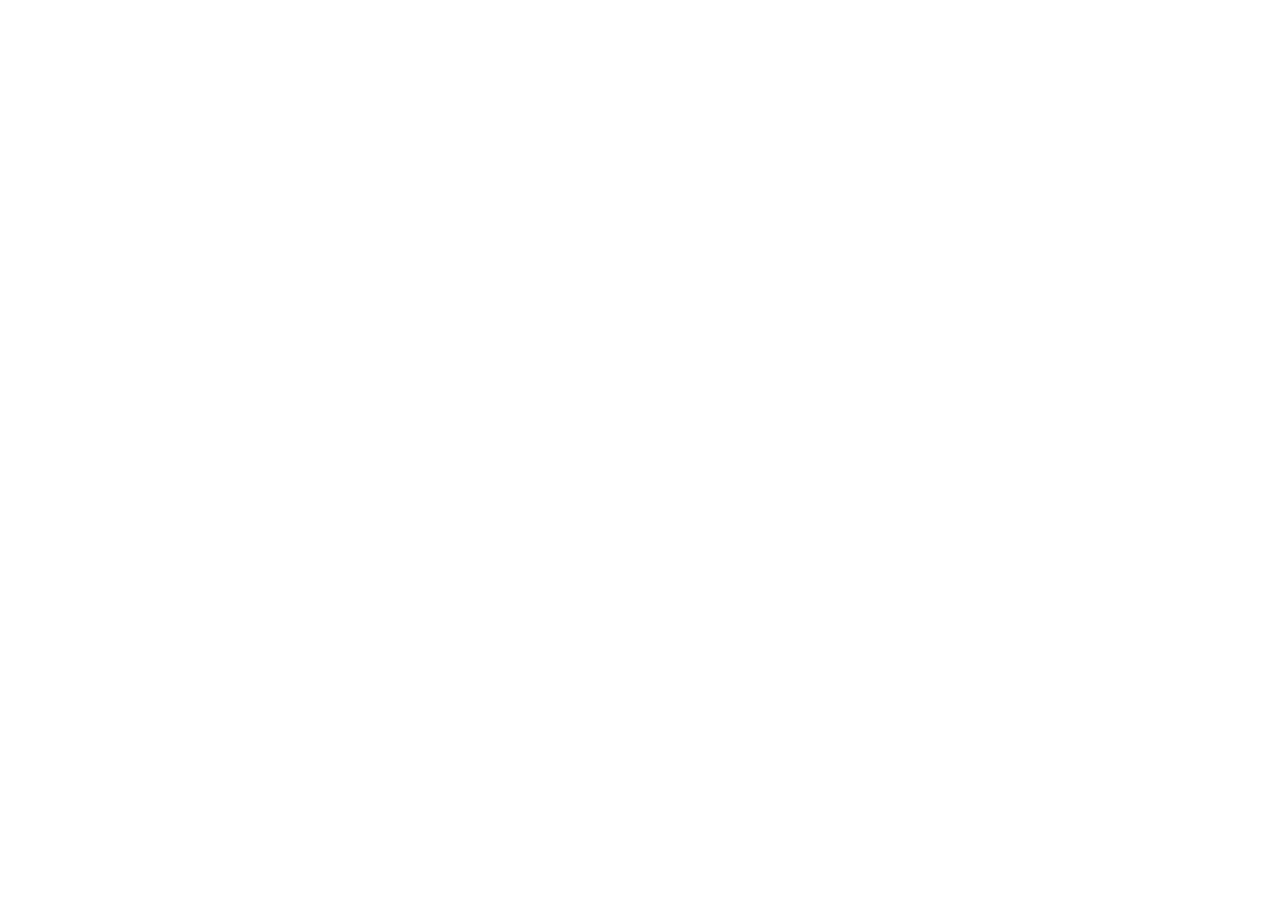
==== index1.html @ 8d317c8e "#2 Design system setup Implemented the base design system for the project.  Added global styles in t" ====
<!DOCTYPE html>
<html lang="en">
<head>
     <meta charset="UTF-8">
    <meta name="viewport" content="width=device-width, initial-scale=1.0">
    <title>Sneakers | E-commerce Product Page</title>
    <link rel="icon" type="image/png" sizes="32x32" href="images/favicon-32x32.png">
    <link rel="preconnect" href="https://fonts.googleapis.com">
    <link rel="preconnect" href="https://fonts.gstatic.com" crossorigin>

    <link href="https://fonts.googleapis.com/css2?family=Kumbh+Sans:wght@400;700&display=swap" rel="stylesheet">
    <link rel="stylesheet" href="style1.css">
</head>
<body>
    
        <script src="script1.js"></script>
</body>
</html>
---- style1.css ----
* {
    margin: 0;
    padding: 0;
    box-sizing: border-box;
}
:root {
    /* Primary Colors */
    --color-orange: hsl(26, 100%, 55%);
    --color-pale-orange: hsl(25, 100%, 94%);

    /* Neutral Colors */
    --color-very-dark-blue: hsl(220, 13%, 13%);
    --color-dark-grayish-blue: hsl(219, 9%, 45%);
    --color-grayish-blue: hsl(220, 14%, 75%);
    --color-light-grayish-blue: hsl(223, 64%, 98%);
    --color-white: hsl(0, 0%, 100%);
    --color-black: hsl(0, 0%, 0%);

    /* Typography */
    --font-family: 'Kumbh Sans', sans-serif;
    --font-size-body: 16px;
    --font-weight-regular: 400;
    --font-weight-bold: 700;
}

@import url('https://fonts.googleapis.com/css2?family=Kumbh+Sans:wght@400;700&display=swap');

html {
    font-family: var(--font-family);
    font-size: var(--font-size-body);
    font-weight: var(--font-weight-regular);
    color: var(--color-very-dark-blue);
}

body {
    background-color: var(--color-white);
    overflow-x: hidden;
    width: 100%;
}

/* MAIN CONTAINER */

.container {
    max-width: 1110px;
    margin: 0 auto;
    padding: 0 1.5rem;
}
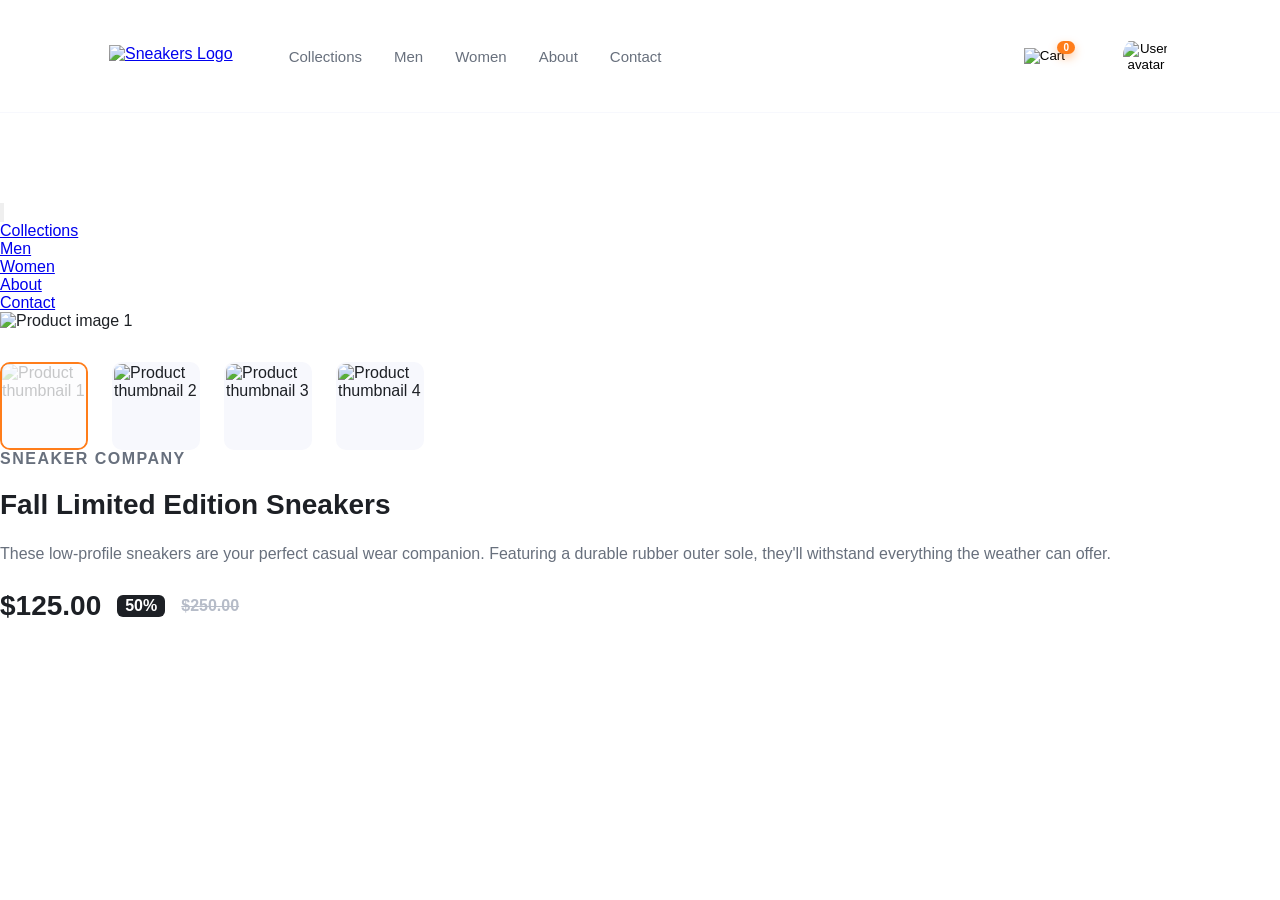
==== commit 7fe53678: "#5 Product information section Implemented the product information section for the e-commerce page. " ====
--- a/index1.html
+++ b/index1.html
@@ -1,7 +1,8 @@
 <!DOCTYPE html>
 <html lang="en">
+
 <head>
-     <meta charset="UTF-8">
+    <meta charset="UTF-8">
     <meta name="viewport" content="width=device-width, initial-scale=1.0">
     <title>Sneakers | E-commerce Product Page</title>
     <link rel="icon" type="image/png" sizes="32x32" href="images/favicon-32x32.png">
@@ -11,8 +12,124 @@
     <link href="https://fonts.googleapis.com/css2?family=Kumbh+Sans:wght@400;700&display=swap" rel="stylesheet">
     <link rel="stylesheet" href="style1.css">
 </head>
+
 <body>
-    
-        <script src="script1.js"></script>
+    <header class="header">
+        <div class="header-container">
+            <div class="header-left">
+                <button class="menu-toggle" id="menuToggle" aria-label="Open navigation menu">
+                    <img src="images/icon-menu.svg" alt="">
+                </button>
+                <div class="logo">
+                    <a href="/"><img src="images/logo.svg" alt="Sneakers Logo"></a>
+                </div>
+                <nav class="desktop-nav" aria-label="Primary navigation">
+                    <ul>
+                        <li><a href="#">Collections</a></li>
+                        <li><a href="#">Men</a></li>
+                        <li><a href="#">Women</a></li>
+                        <li><a href="#">About</a></li>
+                        <li><a href="#">Contact</a></li>
+                    </ul>
+                </nav>
+            </div>
+
+            <div class="header-right">
+                <div class="cart-wrapper">
+                    <button class="cart-btn" id="cartBtn" aria-label="Shopping cart">
+                        <img src="images/icon-cart.svg" alt="Cart">
+                        <span class="cart-badge" id="cartBadge" aria-label="Number of items in cart">0</span>
+                    </button>
+                </div>
+                <div class="user-avatar">
+                    <button class="avatar-btn" aria-label="User profile">
+                        <img src="images/image-avatar.png" alt="User avatar">
+                    </button>
+                </div>
+            </div>
+        </div>
+    </header>
+
+    <div class="mobile-nav-overlay" id="mobileNavOverlay">
+        <div class="mobile-nav-drawer">
+            <button class="close-menu" id="closeMenu" aria-label="Close navigation menu">
+                <img src="images/icon-close.svg" alt="">
+            </button>
+            <nav class="mobile-nav">
+                <ul>
+                    <li><a href="#">Collections</a></li>
+                    <li><a href="#">Men</a></li>
+                    <li><a href="#">Women</a></li>
+                    <li><a href="#">About</a></li>
+                    <li><a href="#">Contact</a></li>
+                </ul>
+            </nav>
+        </div>
+    </div>
+
+    <section class="product-section" aria-label="Product details">
+
+        <div class="product-gallery">
+            <!-- Main Product Image -->
+            <div class="main-image-wrapper">
+                <button class="mobile-gallery-btn prev" id="mobilePrev" aria-label="Previous image">
+                    <img src="images/icon-previous.svg" alt="">
+                </button>
+                <img src="images/image-product-1.jpg" alt="Product image 1" class="main-image" id="mainImage">
+                <button class="mobile-gallery-btn next" id="mobileNext" aria-label="Next image">
+                    <img src="images/icon-next.svg" alt="">
+                </button>
+            </div>
+
+            <!-- Thumbnail Images -->
+            <div class="thumbnails">
+                <div class="thumbnail active" data-image="images/image-product-1.jpg" tabindex="0" role="button"
+                    aria-label="Product image 1">
+                    <img src="images/image-product-1-thumbnail.jpg" alt="Product thumbnail 1">
+                </div>
+                <div class="thumbnail" data-image="images/image-product-2.jpg" tabindex="0" role="button"
+                    aria-label="Product image 2">
+                    <img src="images/image-product-2-thumbnail.jpg" alt="Product thumbnail 2">
+                </div>
+                <div class="thumbnail" data-image="images/image-product-3.jpg" tabindex="0" role="button"
+                    aria-label="Product image 3">
+                    <img src="images/image-product-3-thumbnail.jpg" alt="Product thumbnail 3">
+                </div>
+                <div class="thumbnail" data-image="images/image-product-4.jpg" tabindex="0" role="button"
+                    aria-label="Product image 4">
+                    <img src="images/image-product-4-thumbnail.jpg" alt="Product thumbnail 4">
+                </div>
+            </div>
+        </div>
+
+        <div class="product-info">
+            <!-- Company Name -->
+            <div class="company-name">SNEAKER COMPANY</div>
+
+            <!-- Product Title -->
+            <h1 class="product-title">Fall Limited Edition Sneakers</h1>
+
+            <!-- Description -->
+            <p class="product-description">
+                These low-profile sneakers are your perfect casual wear companion. Featuring a durable rubber outer
+                sole, they'll withstand everything the weather can offer.
+            </p>
+
+            <!-- Pricing Section -->
+            <div class="pricing-section">
+                <div class="pricing-container">
+                    <span class="current-price">$125.00</span>
+                    <span class="discount-badge">50%</span>
+                    <span class="original-price">$250.00</span>
+                </div>
+
+            </div>
+
+
+
+
+
+            <script src="script1.js"></script>
 </body>
+
 </html>
--- a/style1.css
+++ b/style1.css
@@ -45,3 +45,470 @@
     margin: 0 auto;
     padding: 0 1.5rem;
 }
+.header {
+    border-bottom: 1px solid var(--color-light-grayish-blue);
+    margin-bottom: 5.625rem;
+    background-color: var(--color-white);
+}
+
+.header-container {
+    max-width: 1110px;
+    margin: 0 auto;
+    height: 112px;
+    display: flex;
+    align-items: center;
+    justify-content: space-between;
+    padding: 0 1.5rem;
+}
+
+.header-left {
+    display: flex;
+    align-items: center;
+    gap: 3.5rem;
+    height: 100%;
+}
+
+.menu-toggle {
+    display: none;
+    background: none;
+    border: none;
+    padding: 0.5rem;
+}
+
+.logo {
+    margin-bottom: 5px;
+}
+
+.desktop-nav {
+    height: 100%;
+}
+
+.desktop-nav ul {
+    display: flex;
+    gap: 2rem;
+    height: 100%;
+    list-style: none;
+}
+
+.desktop-nav ul li {
+    height: 100%;
+}
+
+.desktop-nav ul li a {
+    display: flex;
+    align-items: center;
+    height: 100%;
+    color: var(--color-dark-grayish-blue);
+    text-decoration: none;
+    font-size: 0.9375rem;
+    position: relative;
+    transition: color 0.3s ease;
+}
+
+.desktop-nav ul li a:hover {
+    color: var(--color-very-dark-blue);
+}
+
+.logo a {
+    display: block;
+    transition: opacity 0.3s ease;
+}
+
+.logo a:hover {
+    opacity: 0.8;
+}
+
+.desktop-nav ul li a::after {
+    content: '';
+    position: absolute;
+    bottom: -1px;
+    /* Align exactly with the header's border-bottom */
+    left: 0;
+    width: 100%;
+    height: 4px;
+    background-color: var(--color-orange);
+    transform: scaleX(0);
+    transform-origin: center;
+    transition: transform 0.2s ease;
+}
+
+.desktop-nav ul li a:hover::after {
+    transform: scaleX(1);
+}
+
+.header-right {
+    display: flex;
+    align-items: center;
+    gap: 2.875rem;
+}
+
+.cart-wrapper {
+    position: relative;
+    display: flex;
+    align-items: center;
+}
+
+.cart-btn {
+    background: none;
+    border: none;
+    cursor: pointer;
+    position: relative;
+    padding: 10px;
+    transition: transform 0.2s ease;
+}
+
+.cart-btn:hover {
+    transform: translateY(-2px);
+}
+
+.cart-btn img {
+    width: 21.82px;
+    height: 20px;
+}
+
+.cart-btn:hover img {
+    filter: brightness(0) saturate(100%) invert(50%) sepia(99%) saturate(1633%) hue-rotate(345deg) brightness(101%) contrast(106%);
+}
+
+.cart-badge {
+    position: absolute;
+    top: 3px;
+    right: 0px;
+    background-color: var(--color-orange);
+    color: var(--color-white);
+    font-size: 0.625rem;
+    font-weight: var(--font-weight-bold);
+    padding: 1px 6px;
+    border-radius: 10px;
+    display: flex;
+    align-items: center;
+    justify-content: center;
+    box-shadow: 0 4px 10px rgba(255, 125, 26, 0.4);
+    transition: transform 0.2s cubic-bezier(0.175, 0.885, 0.32, 1.275);
+}
+
+.cart-badge.bounce {
+    animation: badgeBounce 0.4s cubic-bezier(0.175, 0.885, 0.32, 1.275);
+}
+
+@keyframes badgeBounce {
+    0% {
+        transform: scale(1);
+    }
+
+    50% {
+        transform: scale(1.4);
+    }
+
+    100% {
+        transform: scale(1);
+    }
+}
+
+.user-avatar .avatar-btn {
+    background: none;
+    border: 2px solid transparent;
+    border-radius: 50%;
+    cursor: pointer;
+    width: 50px;
+    height: 50px;
+    padding: 0;
+    transition: border-color 0.3s ease;
+    overflow: hidden;
+}
+
+.user-avatar .avatar-btn:hover {
+    border-color: var(--color-orange);
+}
+
+.user-avatar img {
+    width: 100%;
+    height: 100%;
+}
+
+
+/* ISSUE 4: PRODUCT IMAGE GALLERY - Main image gallery with thumbnails */
+
+.product-gallery {
+    display: flex;
+    flex-direction: column;
+    gap: 2rem;
+    width: 100%;
+    overflow: hidden;
+}
+
+/* Main Product Image */
+.main-image-wrapper:hover {
+    transform: scale(1.01);
+}
+
+.mobile-gallery-btn {
+    display: none;
+    position: absolute;
+    top: 50%;
+    transform: translateY(-50%);
+    background: var(--color-white);
+    border: none;
+    border-radius: 50%;
+    width: 40px;
+    height: 40px;
+    align-items: center;
+    justify-content: center;
+    cursor: pointer;
+    z-index: 10;
+}
+
+.mobile-gallery-btn img {
+    width: 10px;
+}
+
+.mobile-gallery-btn.prev {
+    left: 16px;
+}
+
+.mobile-gallery-btn.next {
+    right: 16px;
+}
+
+.main-image {
+    width: 100%;
+    height: 100%;
+    object-fit: cover;
+    transition: transform 0.3s ease;
+}
+
+.main-image-wrapper:hover .main-image {
+    transform: scale(1.05);
+}
+
+/* Thumbnails */
+.thumbnails {
+    display: flex;
+    gap: 1.5rem;
+    justify-content: flex-start;
+}
+
+.thumbnail {
+    width: 88px;
+    height: 88px;
+    border-radius: 0.625rem;
+    cursor: pointer;
+    overflow: hidden;
+    border: 2px solid transparent;
+    transition: all 0.3s cubic-bezier(0.4, 0, 0.2, 1);
+    background-color: var(--color-light-grayish-blue);
+    position: relative;
+}
+
+.thumbnail img {
+    width: 100%;
+    height: 100%;
+    object-fit: cover;
+    transition: all 0.3s ease;
+}
+
+/* Hover State */
+.thumbnail:hover {
+    opacity: 0.7;
+    border-color: var(--color-orange);
+}
+
+.thumbnail:hover img {
+    opacity: 0.5;
+}
+
+/* Active State */
+.thumbnail.active {
+    border: 2px solid var(--color-orange);
+    position: relative;
+}
+
+.thumbnail.active::after {
+    content: '';
+    position: absolute;
+    top: 0;
+    left: 0;
+    width: 100%;
+    height: 100%;
+    background-color: rgba(255, 255, 255, 0.75);
+}
+
+.thumbnail.active img {
+    opacity: 1;
+}
+
+/* ISSUE 5: PRODUCT INFORMATION - Title, description, pricing, and layout */
+
+.product-info {
+    display: flex;
+    flex-direction: column;
+    gap: 0;
+    max-width: 445px;
+}
+
+/* Company Name */
+.company-name {
+    font-size: 0.8125rem;
+    font-weight: var(--font-weight-bold);
+    letter-spacing: 2px;
+    color: var(--color-dark-grayish-blue);
+    text-transform: uppercase;
+    margin-bottom: 1.5rem;
+}
+
+/* Product Title */
+.product-title {
+    font-size: 2.75rem;
+    font-weight: var(--font-weight-bold);
+    line-height: 1.05;
+    color: var(--color-very-dark-blue);
+    margin-bottom: 2rem;
+}
+
+/* Product Description */
+.product-description {
+    font-size: 1rem;
+    font-weight: var(--font-weight-regular);
+    line-height: 1.6;
+    color: var(--color-dark-grayish-blue);
+    margin-bottom: 1.75rem;
+}
+
+/* Pricing Section */
+.pricing-section {
+    display: flex;
+    flex-direction: column;
+    gap: 0.625rem;
+    margin-bottom: 2rem;
+}
+
+.pricing-container {
+    display: flex;
+    align-items: center;
+    gap: 1rem;
+}
+
+.current-price {
+    font-size: 1.75rem;
+    font-weight: var(--font-weight-bold);
+    color: var(--color-very-dark-blue);
+}
+
+.discount-badge {
+    color: var(--color-white);
+    background-color: var(--color-very-dark-blue);
+    font-size: 1rem;
+    font-weight: var(--font-weight-bold);
+    padding: 2px 8px;
+    border-radius: 0.375rem;
+}
+
+.original-price {
+    font-size: 1rem;
+    font-weight: var(--font-weight-bold);
+    color: var(--color-grayish-blue);
+    text-decoration: line-through;
+}
+
+/* ISSUE 7: ADD TO CART BUTTON - Functional add to cart with styling */
+.product-actions {
+    display: flex;
+    align-items: center;
+    gap: 1rem;
+}
+
+/* ISSUE 6: QUANTITY SELECTOR - + and - buttons to select quantity */
+.quantity-selector {
+    display: flex;
+    align-items: center;
+    justify-content: space-between;
+    background-color: var(--color-light-grayish-blue);
+    border-radius: 0.625rem;
+    width: 157px;
+    height: 56px;
+    padding: 0 1rem;
+}
+
+.quantity-btn {
+    background: none;
+    border: none;
+    cursor: pointer;
+    display: flex;
+    align-items: center;
+    justify-content: center;
+    transition: opacity 0.3s ease;
+}
+
+.quantity-btn:hover {
+    opacity: 0.6;
+}
+
+.quantity-btn img {
+    width: 12px;
+    transition: filter 0.3s ease;
+}
+
+.quantity-btn:hover img {
+    filter: opacity(0.5);
+}
+
+.quantity-display {
+    font-weight: var(--font-weight-bold);
+    color: var(--color-very-dark-blue);
+    font-size: 1rem;
+}
+
+.add-to-cart-btn {
+    flex: 2;
+    height: 56px;
+    background-color: var(--color-orange);
+    color: var(--color-very-dark-blue);
+    border: none;
+    border-radius: 0.625rem;
+    padding: 0 2rem;
+    font-weight: var(--font-weight-bold);
+    font-size: 1rem;
+    cursor: pointer;
+    display: flex;
+    align-items: center;
+    justify-content: center;
+    gap: 1rem;
+    transition: opacity 0.2s ease;
+    box-shadow: 0 20px 50px -20px var(--color-orange);
+}
+
+.add-to-cart-btn:hover {
+    opacity: 0.7;
+}
+
+.add-to-cart-btn img {
+    width: 17px;
+    height: 16px;
+    filter: brightness(0) invert(1);
+}
+
+ /* ISSUE 5: PRODUCT INFO */
+    .product-info {
+        max-width: 100%;
+        padding: 0;
+        gap: 0.5rem;
+        justify-content: center;
+    }
+
+    .company-name {
+        font-size: 1rem;
+        letter-spacing: 1.5px;
+        margin-bottom: 0.75rem;
+    }
+
+    .product-title {
+        font-size: 1.75rem;
+        line-height: 1.2;
+        margin-bottom: 0.75rem;
+    }
+
+    .product-description {
+        font-size: 1rem;
+        line-height: 1.5;
+        margin-bottom: 1rem;
+    }
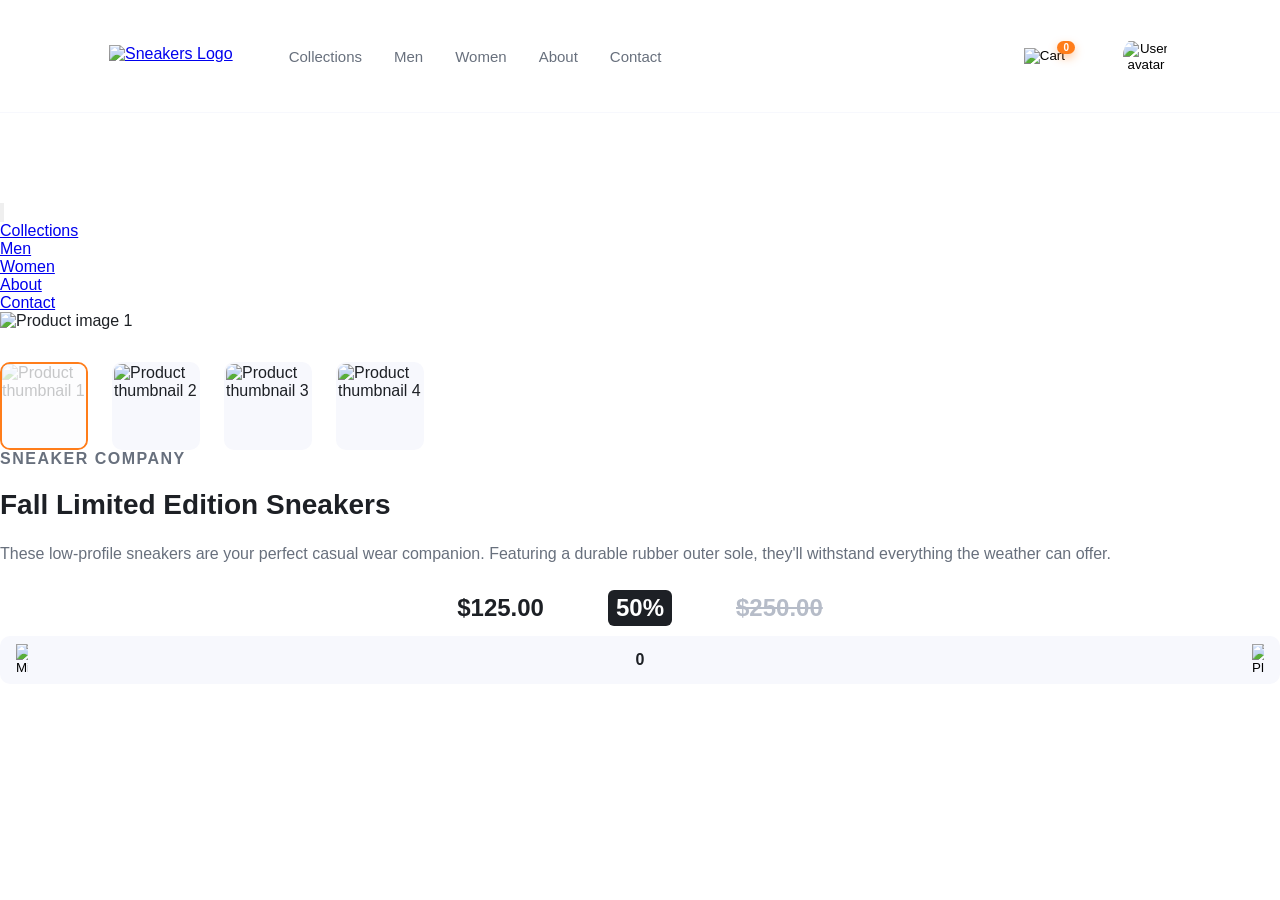
==== commit b73c013b: "#6 Quantity selector implementation Implemented the quantity selector component for the product page" ====
--- a/index1.html
+++ b/index1.html
@@ -122,6 +122,15 @@
                     <span class="discount-badge">50%</span>
                     <span class="original-price">$250.00</span>
                 </div>
+                <div class="quantity-selector">
+                    <button class="quantity-btn" id="decreaseBtn" aria-label="Decrease quantity">
+                        <img src="images/icon-minus.svg" alt="Minus">
+                    </button>
+                    <span class="quantity-display" id="quantityDisplay">0</span>
+                    <button class="quantity-btn" id="increaseBtn" aria-label="Increase quantity">
+                        <img src="images/icon-plus.svg" alt="Plus">
+                    </button>
+                </div>
 
             </div>
 
--- a/style1.css
+++ b/style1.css
@@ -511,4 +511,39 @@
         font-size: 1rem;
         line-height: 1.5;
         margin-bottom: 1rem;
-    }+    }
+
+    /* ISSUE 6: PRICING */
+    .pricing-section {
+        margin-bottom: 1.25rem;
+        display: flex;
+        flex-direction: column;
+        inline-size: auto;
+
+    }
+
+    .pricing-container {
+        gap: 4rem;
+        justify-content: center;
+    }
+
+    .current-price {
+        font-size: 1.5rem;
+    }
+
+    .discount-badge {
+        font-size: 1.5rem;
+        padding: 0.25rem 0.5rem;
+    }
+
+    .original-price {
+        font-size: 1.5rem;
+    }
+
+    /* ISSUE 6: QUANTITY SELECTOR */
+    .quantity-selector {
+        width: 100%;
+        height: 48px;
+    }
+
+   
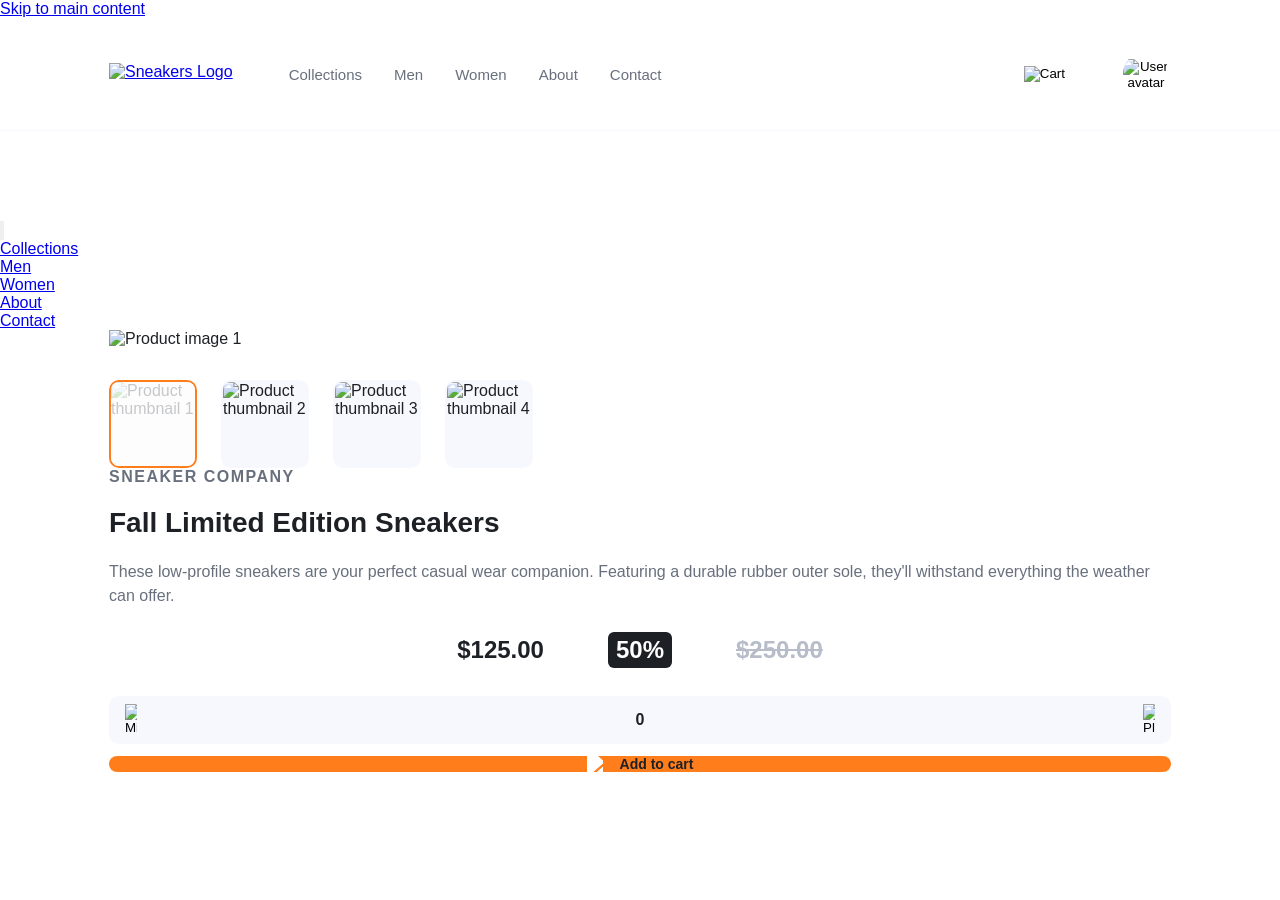
==== commit 6ef9db20: "#7 Add to cart functionality Implemented the add to cart functionality for the product page. Connect" ====
--- a/index1.html
+++ b/index1.html
@@ -14,6 +14,9 @@
 </head>
 
 <body>
+    <a href="#main-content" class="skip-to-content">Skip to main content</a>
+
+
     <header class="header">
         <div class="header-container">
             <div class="header-left">
@@ -40,6 +43,18 @@
                         <img src="images/icon-cart.svg" alt="Cart">
                         <span class="cart-badge" id="cartBadge" aria-label="Number of items in cart">0</span>
                     </button>
+                    <div class="cart-dropdown" id="cartDropdown" hidden>
+                        <h2>Cart</h2>
+                        <div class="cart-content-wrapper">
+                            <div class="cart-empty">Your cart is empty.</div>
+                            <div class="cart-items">
+                            </div>
+                            <div class="cart-total">
+                                <strong>Total: <span id="cartTotal">$0.00</span></strong>
+                            </div>
+                            <button class="checkout-btn">Checkout</button>
+                        </div>
+                    </div>
                 </div>
                 <div class="user-avatar">
                     <button class="avatar-btn" aria-label="User profile">
@@ -67,78 +82,83 @@
         </div>
     </div>
 
-    <section class="product-section" aria-label="Product details">
+    <main class="container" id="main-content">
+        <section class="product-section" aria-label="Product details">
 
-        <div class="product-gallery">
-            <!-- Main Product Image -->
-            <div class="main-image-wrapper">
-                <button class="mobile-gallery-btn prev" id="mobilePrev" aria-label="Previous image">
-                    <img src="images/icon-previous.svg" alt="">
-                </button>
-                <img src="images/image-product-1.jpg" alt="Product image 1" class="main-image" id="mainImage">
-                <button class="mobile-gallery-btn next" id="mobileNext" aria-label="Next image">
-                    <img src="images/icon-next.svg" alt="">
-                </button>
-            </div>
-
-            <!-- Thumbnail Images -->
-            <div class="thumbnails">
-                <div class="thumbnail active" data-image="images/image-product-1.jpg" tabindex="0" role="button"
-                    aria-label="Product image 1">
-                    <img src="images/image-product-1-thumbnail.jpg" alt="Product thumbnail 1">
-                </div>
-                <div class="thumbnail" data-image="images/image-product-2.jpg" tabindex="0" role="button"
-                    aria-label="Product image 2">
-                    <img src="images/image-product-2-thumbnail.jpg" alt="Product thumbnail 2">
-                </div>
-                <div class="thumbnail" data-image="images/image-product-3.jpg" tabindex="0" role="button"
-                    aria-label="Product image 3">
-                    <img src="images/image-product-3-thumbnail.jpg" alt="Product thumbnail 3">
-                </div>
-                <div class="thumbnail" data-image="images/image-product-4.jpg" tabindex="0" role="button"
-                    aria-label="Product image 4">
-                    <img src="images/image-product-4-thumbnail.jpg" alt="Product thumbnail 4">
-                </div>
-            </div>
-        </div>
-
-        <div class="product-info">
-            <!-- Company Name -->
-            <div class="company-name">SNEAKER COMPANY</div>
-
-            <!-- Product Title -->
-            <h1 class="product-title">Fall Limited Edition Sneakers</h1>
-
-            <!-- Description -->
-            <p class="product-description">
-                These low-profile sneakers are your perfect casual wear companion. Featuring a durable rubber outer
-                sole, they'll withstand everything the weather can offer.
-            </p>
-
-            <!-- Pricing Section -->
-            <div class="pricing-section">
-                <div class="pricing-container">
-                    <span class="current-price">$125.00</span>
-                    <span class="discount-badge">50%</span>
-                    <span class="original-price">$250.00</span>
-                </div>
-                <div class="quantity-selector">
-                    <button class="quantity-btn" id="decreaseBtn" aria-label="Decrease quantity">
-                        <img src="images/icon-minus.svg" alt="Minus">
+            <div class="product-gallery">
+                <!-- Main Product Image -->
+                <div class="main-image-wrapper">
+                    <button class="mobile-gallery-btn prev" id="mobilePrev" aria-label="Previous image">
+                        <img src="images/icon-previous.svg" alt="">
                     </button>
-                    <span class="quantity-display" id="quantityDisplay">0</span>
-                    <button class="quantity-btn" id="increaseBtn" aria-label="Increase quantity">
-                        <img src="images/icon-plus.svg" alt="Plus">
+                    <img src="images/image-product-1.jpg" alt="Product image 1" class="main-image" id="mainImage">
+                    <button class="mobile-gallery-btn next" id="mobileNext" aria-label="Next image">
+                        <img src="images/icon-next.svg" alt="">
                     </button>
                 </div>
 
+                <!-- Thumbnail Images -->
+                <div class="thumbnails">
+                    <div class="thumbnail active" data-image="images/image-product-1.jpg" tabindex="0" role="button"
+                        aria-label="Product image 1">
+                        <img src="images/image-product-1-thumbnail.jpg" alt="Product thumbnail 1">
+                    </div>
+                    <div class="thumbnail" data-image="images/image-product-2.jpg" tabindex="0" role="button"
+                        aria-label="Product image 2">
+                        <img src="images/image-product-2-thumbnail.jpg" alt="Product thumbnail 2">
+                    </div>
+                    <div class="thumbnail" data-image="images/image-product-3.jpg" tabindex="0" role="button"
+                        aria-label="Product image 3">
+                        <img src="images/image-product-3-thumbnail.jpg" alt="Product thumbnail 3">
+                    </div>
+                    <div class="thumbnail" data-image="images/image-product-4.jpg" tabindex="0" role="button"
+                        aria-label="Product image 4">
+                        <img src="images/image-product-4-thumbnail.jpg" alt="Product thumbnail 4">
+                    </div>
+                </div>
             </div>
 
 
+            <div class="product-info">
+                <div class="company-name">SNEAKER COMPANY</div>
 
+                <h1 class="product-title">Fall Limited Edition Sneakers</h1>
 
+                <p class="product-description">
+                    These low-profile sneakers are your perfect casual wear companion. Featuring a durable rubber outer
+                    sole, they'll withstand everything the weather can offer.
+                </p>
 
-            <script src="script1.js"></script>
+                <div class="pricing-section">
+                    <div class="pricing-container">
+                        <span class="current-price">$125.00</span>
+                        <span class="discount-badge">50%</span>
+                        <span class="original-price">$250.00</span>
+                    </div>
+
+                </div>
+
+                <div class="product-actions">
+                    <div class="quantity-selector">
+                        <button class="quantity-btn" id="decreaseBtn" aria-label="Decrease quantity">
+                            <img src="images/icon-minus.svg" alt="Minus">
+                        </button>
+                        <span class="quantity-display" id="quantityDisplay">0</span>
+                        <button class="quantity-btn" id="increaseBtn" aria-label="Increase quantity">
+                            <img src="images/icon-plus.svg" alt="Plus">
+                        </button>
+                    </div>
+
+                    <button class="add-to-cart-btn" id="addToCartBtn">
+                        <img src="images/icon-cart.svg" alt="Cart">
+                        Add to cart
+                    </button>
+                </div>
+            </div>
+        </section>
+    </main>
+
+    <script src="script1.js"></script>
 </body>
 
 </html>
--- a/style1.css
+++ b/style1.css
@@ -410,14 +410,12 @@
     text-decoration: line-through;
 }
 
-/* ISSUE 7: ADD TO CART BUTTON - Functional add to cart with styling */
 .product-actions {
     display: flex;
     align-items: center;
     gap: 1rem;
 }
 
-/* ISSUE 6: QUANTITY SELECTOR - + and - buttons to select quantity */
 .quantity-selector {
     display: flex;
     align-items: center;
@@ -487,7 +485,6 @@
     filter: brightness(0) invert(1);
 }
 
- /* ISSUE 5: PRODUCT INFO */
     .product-info {
         max-width: 100%;
         padding: 0;
@@ -540,10 +537,18 @@
         font-size: 1.5rem;
     }
 
-    /* ISSUE 6: QUANTITY SELECTOR */
     .quantity-selector {
         width: 100%;
         height: 48px;
     }
 
-   
+    .product-actions {
+        flex-direction: column;
+        gap: 0.75rem;
+    }
+
+    .add-to-cart-btn {
+        width: 100%;
+        height: 48px;
+        font-size: 0.875rem;
+    }
